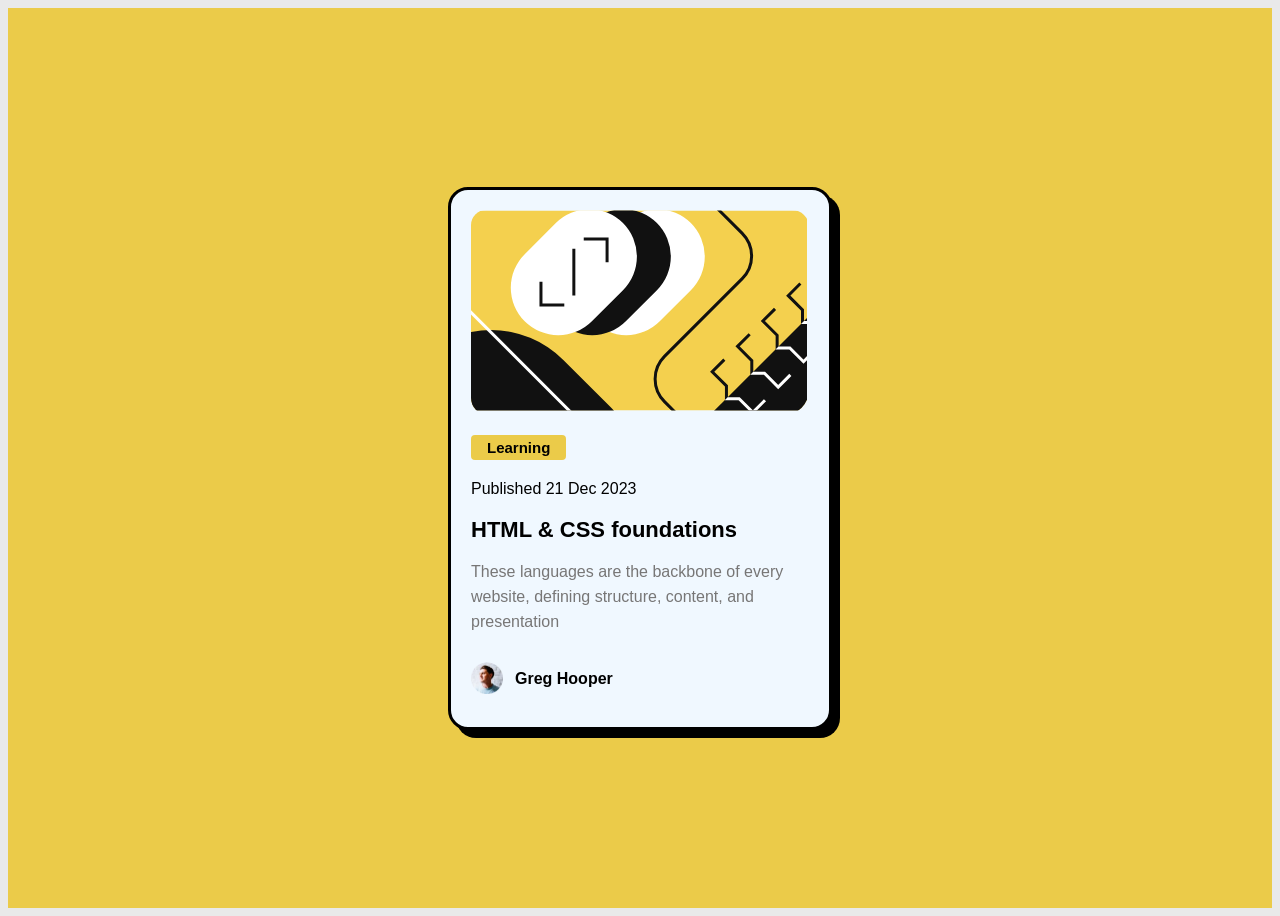
==== index.html @ 0728bcab "Move files to root  for GitHub Pages" ====
<!DOCTYPE html>
<html lang="en">
<head>
  <meta charset="UTF-8">
  <meta name="viewport" content="width=device-width, initial-scale=1.0">
  <link rel="stylesheet" href="style.css">
  <title>Blog Review Card</title>
</head>
<body>
  <div class="container">
    <div class="card">
      <div class="img1"><img alt="illustration-article" src="/blog post recreation/images/illustration-article.svg" ></div>
      <button class="button">
        Learning
      </button>
       <p>Published 21 Dec 2023</p>
       <h1>HTML & CSS foundations</h1>
       <p class="message">These languages are the backbone of every website, defining structure, content, and presentation</p>
        <div class="author">
          <img src="/blog post recreation/images/image-avatar.webp" alt="avatar" width="32px" height="32px" >
          <p class="author-name";">Greg Hooper</p>
        </div>
      
    </div>
  </div>
  
</body>
</html>
---- style.css ----
* {
  font-family: sans-serif;
}

body {
  background-color: rgb(233, 233, 233);
max-width: 100%;
border-radius:10px;
}

h1{
  font-size: 22px;
}

p{
font-size: 16px;
line-height: 25px;
font-weight:lighter;
}

.container{
  
   background-color:rgb(235, 203, 73);
   height:100vh;
   display:flex;
   align-items: center;
   justify-content: center;
  
}

.card{
  background-color: aliceblue;
  padding:20px ;
  max-width: 338px;
  width:100%;
  border-radius: 20px;
  border-style: solid ;
  box-shadow: 8px 8px 0px 0px;
  /* overflow: hidden; */
}

.img1{
  width:100%;
  margin-bottom:20px;
  border-radius: 15px  17px 25px;
  display:block;
  overflow: hidden;
}

.button{
background-color: rgb(235, 203, 73);
font-size:15px;
font-weight: bolder;
padding:4px 16px;
border-radius:4px ;
border: 0px;
/* display: inline-block; */
}

.author{
display: flex;
align-items:center;
gap:12px;
}

.message{
color:rgb(119, 118, 118);
}

.author-name{
  font-weight: bold;
}
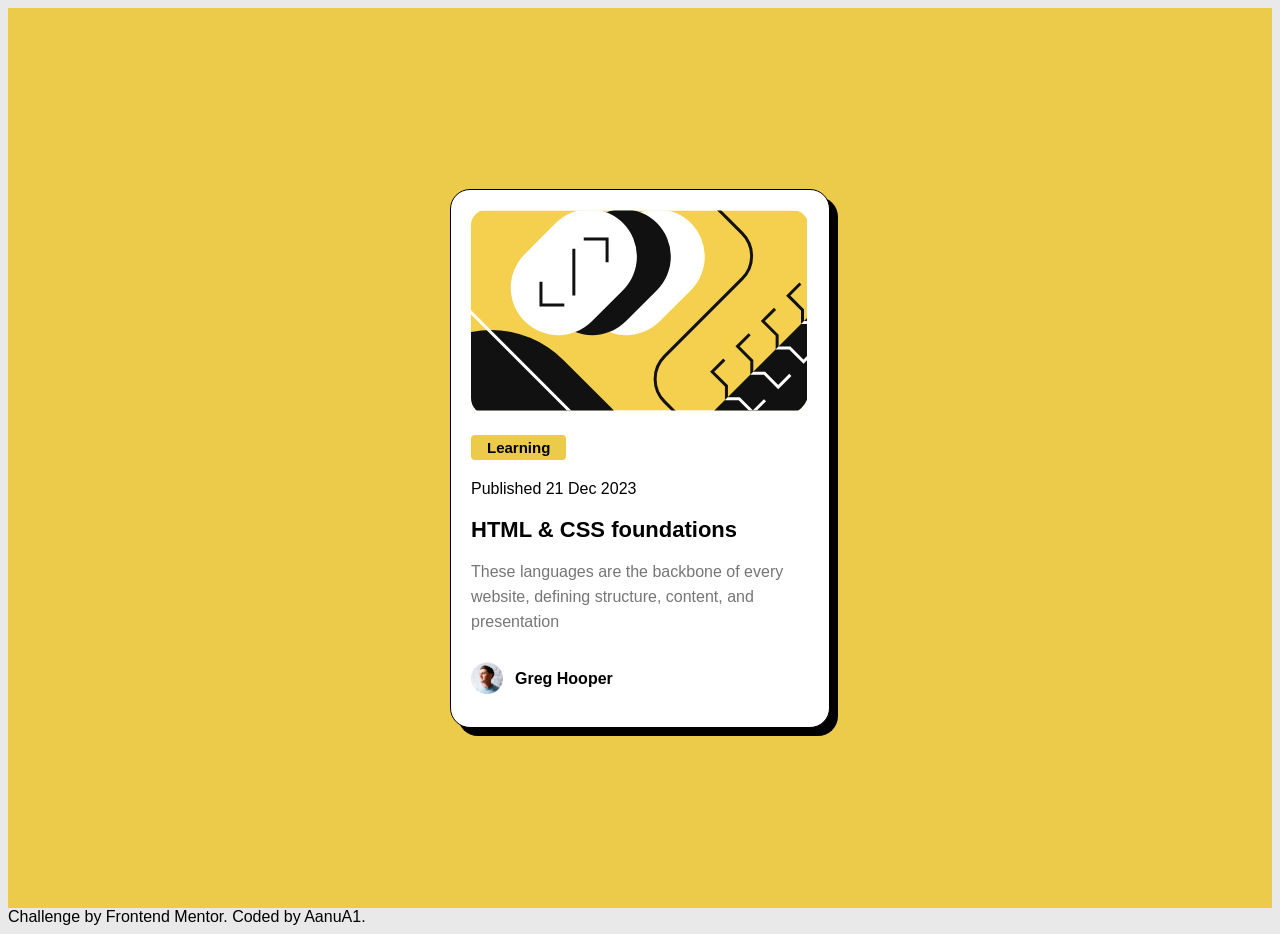
==== commit 5a05de37: "Landmark added to HTML content" ====
--- a/index.html
+++ b/index.html
@@ -1,5 +1,6 @@
 <!DOCTYPE html>
 <html lang="en">
+
 <head>
   <meta charset="UTF-8">
   <meta name="viewport" content="width=device-width, initial-scale=1.0">
@@ -7,22 +8,26 @@
   <title>Blog Review Card</title>
 </head>
 <body>
-  <div class="container">
+  <main>
+ <div class="container">
     <div class="card">
-      <div class="img1"><img alt="illustration-article" src="/blog post recreation/images/illustration-article.svg" ></div>
+      <div class="img1"><img alt="illustration-article" src="images/illustration-article.svg"></div>
       <button class="button">
         Learning
       </button>
-       <p>Published 21 Dec 2023</p>
-       <h1>HTML & CSS foundations</h1>
-       <p class="message">These languages are the backbone of every website, defining structure, content, and presentation</p>
-        <div class="author">
-          <img src="/blog post recreation/images/image-avatar.webp" alt="avatar" width="32px" height="32px" >
-          <p class="author-name";">Greg Hooper</p>
-        </div>
-      
+      <p>Published 21 Dec 2023</p>
+      <h1>HTML & CSS foundations</h1>
+      <p class="message">These languages are the backbone of every website, defining structure, content, and
+        presentation</p>
+      <div class="author">
+        <img src="images/image-avatar.webp" alt="avatar" width="32px" height="32px">
+        <p class="author-name" ;">Greg Hooper</p>
+      </div>
     </div>
   </div>
-  
+</main>
 </body>
+<footer class="coder">
+  Challenge by Frontend Mentor. Coded by AanuA1.
+</footer>
 </html>
--- a/style.css
+++ b/style.css
@@ -4,69 +4,67 @@
 
 body {
   background-color: rgb(233, 233, 233);
-max-width: 100%;
-border-radius:10px;
+  max-width: 100%;
+  border-radius: 10px;
 }
 
-h1{
+h1 {
   font-size: 22px;
 }
 
-p{
-font-size: 16px;
-line-height: 25px;
-font-weight:lighter;
+p {
+  font-size: 16px;
+  line-height: 25px;
+  font-weight: lighter;
 }
 
-.container{
-  
-   background-color:rgb(235, 203, 73);
-   height:100vh;
-   display:flex;
-   align-items: center;
-   justify-content: center;
-  
+.container {
+  background-color: rgb(235, 203, 73);
+  height: 100vh;
+  display: flex;
+  align-items: center;
+  justify-content: center;
 }
 
-.card{
-  background-color: aliceblue;
-  padding:20px ;
+.card {
+  background-color: rgb(255, 255, 255);
+  padding: 20px;
   max-width: 338px;
-  width:100%;
+  width: 100%;
   border-radius: 20px;
-  border-style: solid ;
+  border:1px solid;
   box-shadow: 8px 8px 0px 0px;
   /* overflow: hidden; */
 }
 
-.img1{
-  width:100%;
-  margin-bottom:20px;
-  border-radius: 15px  17px 25px;
-  display:block;
+.img1 {
+  width: 100%;
+  margin-bottom: 20px;
+  border-radius: 15px 17px 25px;
+  display: block;
   overflow: hidden;
 }
 
-.button{
-background-color: rgb(235, 203, 73);
-font-size:15px;
-font-weight: bolder;
-padding:4px 16px;
-border-radius:4px ;
-border: 0px;
-/* display: inline-block; */
+.button {
+  background-color: rgb(235, 203, 73);
+  font-size: 15px;
+  font-weight: bolder;
+  padding: 4px 16px;
+  border-radius: 4px;
+  border: 0px;
+  /* display: inline-block; */
 }
 
-.author{
-display: flex;
-align-items:center;
-gap:12px;
+.author {
+  display: flex;
+  align-items: center;
+  gap: 12px;
 }
 
-.message{
-color:rgb(119, 118, 118);
+.message {
+  color: rgb(119, 118, 118);
 }
 
-.author-name{
+.author-name {
   font-weight: bold;
-}+}
